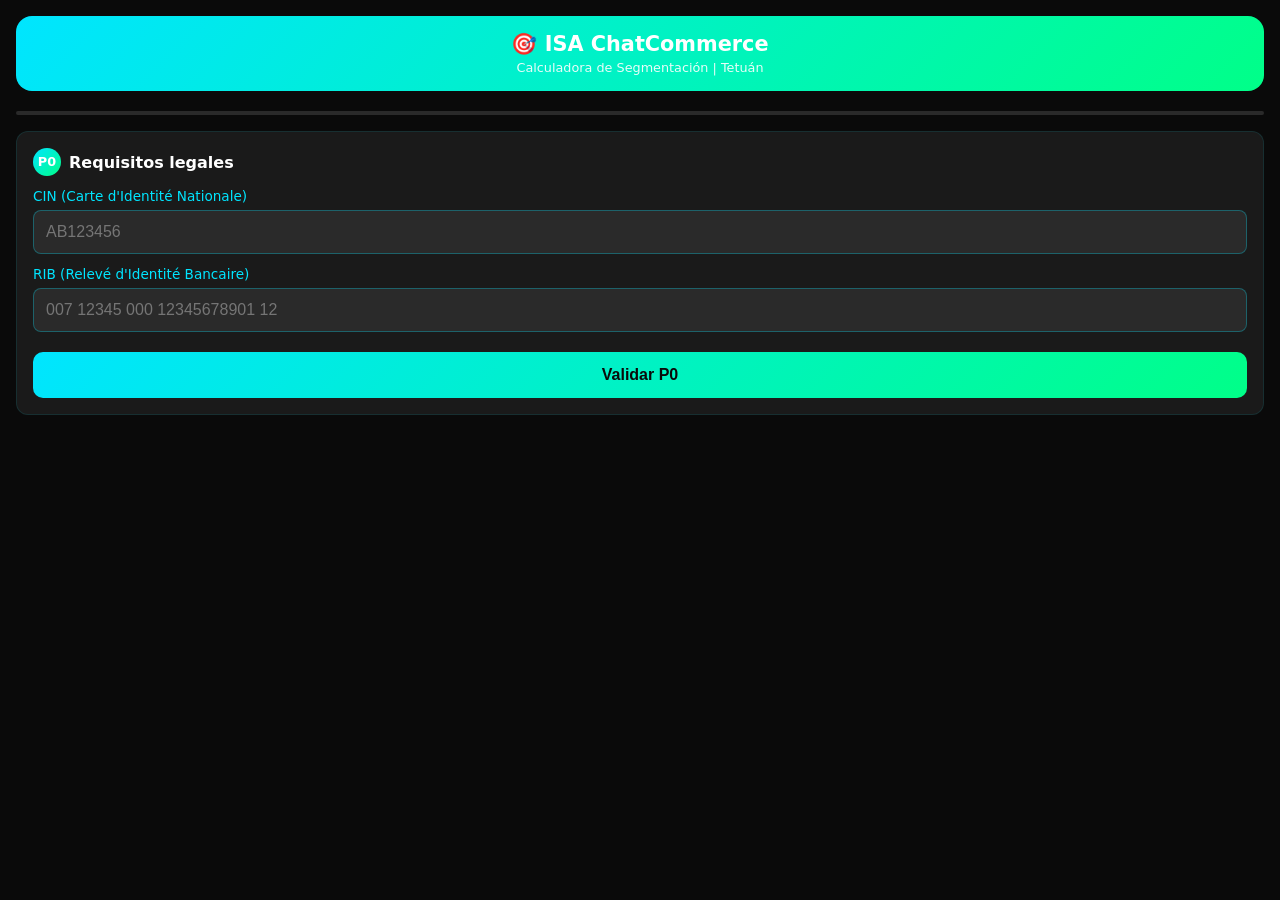
==== 06-backend-servicios/static/calculadora-segmentacion.html @ e58a2d56 "feat: add /calculadora endpoint" ====
<!DOCTYPE html>
<html lang="es">
<head>
    <meta charset="UTF-8">
    <meta name="viewport" content="width=device-width, initial-scale=1.0, maximum-scale=1.0, user-scalable=no">
    <title>ISA - Calculadora Segmentación</title>
    <style>
        :root {
            --cyan: #00E5FF;
            --green: #00FF88;
            --gold: #FFD700;
            --dark: #0a0a0a;
            --gray: #1a1a1a;
            --light-gray: #2a2a2a;
        }
        * { margin: 0; padding: 0; box-sizing: border-box; }
        body {
            font-family: 'Segoe UI', system-ui, -apple-system, sans-serif;
            background: var(--dark);
            color: #fff;
            min-height: 100vh;
            padding: 16px;
        }
        .header {
            text-align: center;
            margin-bottom: 20px;
            padding: 16px;
            background: linear-gradient(135deg, var(--cyan), var(--green));
            border-radius: 16px;
        }
        .header h1 { font-size: 1.3rem; margin-bottom: 4px; }
        .header p { font-size: 0.8rem; opacity: 0.9; }
        .step {
            background: var(--gray);
            border-radius: 12px;
            padding: 16px;
            margin-bottom: 12px;
            border: 1px solid rgba(0,229,255,0.1);
            display: none;
        }
        .step.active { display: block; animation: fadeIn 0.3s; }
        @keyframes fadeIn { from { opacity: 0; transform: translateY(10px); } to { opacity: 1; transform: translateY(0); } }
        .step-number {
            display: inline-block;
            width: 28px;
            height: 28px;
            background: linear-gradient(135deg, var(--cyan), var(--green));
            border-radius: 50%;
            text-align: center;
            line-height: 28px;
            font-size: 0.8rem;
            font-weight: bold;
            margin-right: 8px;
        }
        .step h2 { font-size: 1rem; margin-bottom: 12px; display: flex; align-items: center; }
        .option {
            background: var(--light-gray);
            border: 2px solid transparent;
            border-radius: 10px;
            padding: 14px;
            margin-bottom: 8px;
            cursor: pointer;
            transition: all 0.2s;
        }
        .option:hover { border-color: var(--cyan); }
        .option.selected {
            border-color: var(--green);
            background: rgba(0,255,136,0.1);
        }
        .option h3 { font-size: 0.95rem; margin-bottom: 4px; }
        .option p { font-size: 0.8rem; color: #aaa; }
        .input-group { margin-bottom: 12px; }
        .input-group label { display: block; font-size: 0.85rem; margin-bottom: 6px; color: var(--cyan); }
        .input-group input {
            width: 100%;
            padding: 12px;
            border-radius: 8px;
            border: 1px solid rgba(0,229,255,0.3);
            background: var(--light-gray);
            color: #fff;
            font-size: 1rem;
        }
        .input-group input:focus { outline: none; border-color: var(--cyan); }
        .btn {
            width: 100%;
            padding: 14px;
            border-radius: 10px;
            border: none;
            background: linear-gradient(135deg, var(--cyan), var(--green));
            color: var(--dark);
            font-size: 1rem;
            font-weight: bold;
            cursor: pointer;
            margin-top: 8px;
        }
        .btn:disabled { opacity: 0.5; cursor: not-allowed; }
        .result {
            background: var(--gray);
            border-radius: 12px;
            padding: 20px;
            margin-top: 16px;
            border: 2px solid var(--gold);
            display: none;
        }
        .result.active { display: block; animation: fadeIn 0.5s; }
        .result h2 { color: var(--gold); margin-bottom: 12px; font-size: 1.2rem; }
        .result-item {
            display: flex;
            justify-content: space-between;
            padding: 8px 0;
            border-bottom: 1px solid rgba(255,255,255,0.05);
        }
        .result-item span:first-child { color: #aaa; font-size: 0.85rem; }
        .result-item span:last-child { font-weight: bold; color: var(--green); }
        .pack-badge {
            display: inline-block;
            padding: 6px 16px;
            border-radius: 20px;
            font-size: 0.85rem;
            font-weight: bold;
            margin-top: 8px;
        }
        .pack-presencia { background: rgba(0,229,255,0.2); color: var(--cyan); border: 1px solid var(--cyan); }
        .pack-whatsapp { background: rgba(0,255,136,0.2); color: var(--green); border: 1px solid var(--green); }
        .pack-completo { background: rgba(255,215,0,0.2); color: var(--gold); border: 1px solid var(--gold); }
        .pack-growth { background: linear-gradient(135deg, rgba(255,215,0,0.2), rgba(0,255,136,0.2)); color: var(--gold); border: 1px solid var(--gold); }
        .actions { margin-top: 16px; display: grid; grid-template-columns: 1fr 1fr; gap: 8px; }
        .actions button { padding: 12px; border-radius: 8px; border: none; font-size: 0.85rem; font-weight: bold; cursor: pointer; }
        .btn-whatsapp { background: #25D366; color: #fff; }
        .btn-email { background: var(--light-gray); color: var(--cyan); border: 1px solid var(--cyan); }
        .progress-bar {
            height: 4px;
            background: var(--light-gray);
            border-radius: 2px;
            margin-bottom: 16px;
            overflow: hidden;
        }
        .progress-fill {
            height: 100%;
            background: linear-gradient(90deg, var(--cyan), var(--green));
            border-radius: 2px;
            transition: width 0.3s;
        }
    </style>
<base target="_blank">
</head>
<body>
    <div class="header">
        <h1>🎯 ISA ChatCommerce</h1>
        <p>Calculadora de Segmentación | Tetuán</p>
    </div>

    <div class="progress-bar">
        <div class="progress-fill" id="progress" style="width: 0%"></div>
    </div>

    <!-- P0: CIN + RIB -->
    <div class="step active" id="step-p0">
        <h2><span class="step-number">P0</span>Requisitos legales</h2>
        <div class="input-group">
            <label>CIN (Carte d'Identité Nationale)</label>
            <input type="text" id="cin" placeholder="AB123456" maxlength="20">
        </div>
        <div class="input-group">
            <label>RIB (Relevé d'Identité Bancaire)</label>
            <input type="text" id="rib" placeholder="007 12345 000 12345678901 12" maxlength="50">
        </div>
        <button class="btn" onclick="validarP0()">Validar P0</button>
    </div>

    <!-- P1: Facturación -->
    <div class="step" id="step-p1">
        <h2><span class="step-number">P1</span>Facturación mensual aproximada</h2>
        <div class="option" onclick="selectP1('pobre', this)">
            <h3>Menos de 5.000 MAD</h3>
            <p>Negocio pequeño, inicio o actividad esporádica</p>
        </div>
        <div class="option" onclick="selectP1('pobre-medio', this)">
            <h3>5.000 - 15.000 MAD</h3>
            <p>Negocio estable con clientela regular</p>
        </div>
        <div class="option" onclick="selectP1('estandar', this)">
            <h3>15.000 - 40.000 MAD</h3>
            <p>Negocio consolidado, buen flujo</p>
        </div>
        <div class="option" onclick="selectP1('premium', this)">
            <h3>Más de 40.000 MAD</h3>
            <p>Negocio grande, múltiples empleados, expansión</p>
        </div>
    </div>

    <!-- P2: WhatsApp -->
    <div class="step" id="step-p2">
        <h2><span class="step-number">P2</span>Uso de WhatsApp</h2>
        <div class="option" onclick="selectP2('no', this)">
            <h3>No usa WhatsApp para negocio</h3>
            <p>Solo personal o no lo tiene</p>
        </div>
        <div class="option" onclick="selectP2('basico', this)">
            <h3>WhatsApp básico</h3>
            <p>Responde mensajes manualmente, sin catálogo</p>
        </div>
        <div class="option" onclick="selectP2('catalogo', this)">
            <h3>WhatsApp Business con catálogo</h3>
            <p>Ya tiene productos organizados, responde rápido</p>
        </div>
    </div>

    <!-- P3: Google Maps -->
    <div class="step" id="step-p3">
        <h2><span class="step-number">P3</span>Presencia en Google Maps</h2>
        <div class="option" onclick="selectP3('no', this)">
            <h3>No está en Google Maps</h3>
            <p>Ni siquiera aparece al buscar</p>
        </div>
        <div class="option" onclick="selectP3('sin-optimizar', this)">
            <h3>Está pero sin optimizar</h3>
            <p>Foto mala, sin horarios, pocas reseñas</p>
        </div>
        <div class="option" onclick="selectP3('optimizado', this)">
            <h3>Optimizado con reseñas</h3>
            <p>Fotos buenas, horarios, +10 reseñas, responde</p>
        </div>
    </div>

    <!-- P4: Clientes por día -->
    <div class="step" id="step-p4">
        <h2><span class="step-number">P4</span>Clientes atendidos por día</h2>
        <div class="option" onclick="selectP4('menos10', this)">
            <h3>Menos de 10</h3>
            <p>Negocio muy pequeño o nicho especializado</p>
        </div>
        <div class="option" onclick="selectP4('10a30', this)">
            <h3>10 - 30 clientes</h3>
            <p>Flujo moderado, potencial de crecimiento</p>
        </div>
        <div class="option" onclick="selectP4('mas30', this)">
            <h3>Más de 30</h3>
            <p>Alto volumen, necesita automatización urgente</p>
        </div>
    </div>

    <!-- Datos del negocio -->
    <div class="step" id="step-datos">
        <h2><span class="step-number">✓</span>Datos del prospecto</h2>
        <div class="input-group">
            <label>Nombre del negocio</label>
            <input type="text" id="nombre-negocio" placeholder="Café Al Hizam">
        </div>
        <div class="input-group">
            <label>Nombre del dueño</label>
            <input type="text" id="nombre-dueno" placeholder="Ahmed Benali">
        </div>
        <div class="input-group">
            <label>Teléfono WhatsApp</label>
            <input type="tel" id="telefono" placeholder="+212 600 000 000">
        </div>
        <div class="input-group">
            <label>Tipo de negocio</label>
            <input type="text" id="tipo-negocio" placeholder="restaurante, clínica, tienda...">
        </div>
        <button class="btn" onclick="generarResultado()">🎯 Generar Propuesta</button>
    </div>

    <!-- Resultado -->
    <div class="result" id="resultado">
        <h2>🎯 Propuesta personalizada</h2>
        <div class="result-item">
            <span>Segmento</span>
            <span id="res-segmento">-</span>
        </div>
        <div class="result-item">
            <span>Pack recomendado</span>
            <span id="res-pack">-</span>
        </div>
        <div class="result-item">
            <span>Setup (único)</span>
            <span id="res-setup">-</span>
        </div>
        <div class="result-item">
            <span>Mensualidad</span>
            <span id="res-mensual">-</span>
        </div>
        <div class="result-item">
            <span>Flujo de implementación</span>
            <span id="res-flujo">-</span>
        </div>
        <div class="result-item">
            <span>Tiempo estimado</span>
            <span id="res-tiempo">-</span>
        </div>
        <div style="margin-top: 12px;">
            <span id="res-badge" class="pack-badge"></span>
        </div>
        <div class="actions">
            <button class="btn-whatsapp" onclick="compartirWhatsApp()">📱 Compartir</button>
            <button class="btn-email" onclick="guardarLead()">💾 Guardar</button>
        </div>
    </div>

    <script>
        let respuestas = { p0: false, p1: null, p2: null, p3: null, p4: null };

        const PACKS = {
            'pobre': { nombre: 'Presencia Digital', setup: 250, mensual: 200, pack: 'presencia', tiempo: '1 semana', flujo: '1A.1 → 1A.2' },
            'pobre-medio': { nombre: 'WhatsApp Pro', setup: 400, mensual: 400, pack: 'whatsapp-pro', tiempo: '2 semanas', flujo: '1A.1 → 1A.2 → 1B → 1C' },
            'estandar': { nombre: 'Completo', setup: 1200, mensual: 600, pack: 'completo', tiempo: '3 semanas', flujo: '1A.1 → 1B → 1C → 3A → 3B → 3C' },
            'premium': { nombre: 'Growth', setup: 1500, mensual: 1000, pack: 'growth', tiempo: '4 semanas', flujo: '1A.1 → 1B → 1C → 2A → 2B → 3A → 3B → 3C → 4A → 5A → 5B' }
        };

        function updateProgress() {
            let completed = 0;
            if (respuestas.p0) completed++;
            if (respuestas.p1) completed++;
            if (respuestas.p2) completed++;
            if (respuestas.p3) completed++;
            if (respuestas.p4) completed++;
            document.getElementById('progress').style.width = (completed / 5 * 100) + '%';
        }

        function validarP0() {
            const cin = document.getElementById('cin').value.trim();
            const rib = document.getElementById('rib').value.trim();
            if (!cin || !rib) {
                alert('Completa CIN y RIB para continuar');
                return;
            }
            respuestas.p0 = true;
            updateProgress();
            document.getElementById('step-p0').classList.remove('active');
            document.getElementById('step-p1').classList.add('active');
        }

        function selectP1(valor, el) {
            respuestas.p1 = valor;
            document.querySelectorAll('#step-p1 .option').forEach(o => o.classList.remove('selected'));
            el.classList.add('selected');
            updateProgress();
            setTimeout(() => {
                document.getElementById('step-p1').classList.remove('active');
                document.getElementById('step-p2').classList.add('active');
            }, 300);
        }

        function selectP2(valor, el) {
            respuestas.p2 = valor;
            document.querySelectorAll('#step-p2 .option').forEach(o => o.classList.remove('selected'));
            el.classList.add('selected');
            updateProgress();
            setTimeout(() => {
                document.getElementById('step-p2').classList.remove('active');
                document.getElementById('step-p3').classList.add('active');
            }, 300);
        }

        function selectP3(valor, el) {
            respuestas.p3 = valor;
            document.querySelectorAll('#step-p3 .option').forEach(o => o.classList.remove('selected'));
            el.classList.add('selected');
            updateProgress();
            setTimeout(() => {
                document.getElementById('step-p3').classList.remove('active');
                document.getElementById('step-p4').classList.add('active');
            }, 300);
        }

        function selectP4(valor, el) {
            respuestas.p4 = valor;
            document.querySelectorAll('#step-p4 .option').forEach(o => o.classList.remove('selected'));
            el.classList.add('selected');
            updateProgress();
            setTimeout(() => {
                document.getElementById('step-p4').classList.remove('active');
                document.getElementById('step-datos').classList.add('active');
            }, 300);
        }

        function generarResultado() {
            const nombreNegocio = document.getElementById('nombre-negocio').value.trim();
            const nombreDueno = document.getElementById('nombre-dueno').value.trim();
            const telefono = document.getElementById('telefono').value.trim();

            if (!nombreNegocio || !nombreDueno || !telefono) {
                alert('Completa todos los datos del negocio');
                return;
            }

            const pack = PACKS[respuestas.p1];
            const segmento = respuestas.p1 === 'pobre' ? 'POBRE' : 
                            respuestas.p1 === 'pobre-medio' ? 'POBRE-MEDIO' :
                            respuestas.p1 === 'estandar' ? 'ESTÁNDAR' : 'PREMIUM';

            document.getElementById('res-segmento').textContent = segmento;
            document.getElementById('res-pack').textContent = pack.nombre;
            document.getElementById('res-setup').textContent = pack.setup + ' MAD';
            document.getElementById('res-mensual').textContent = pack.mensual + ' MAD/mes';
            document.getElementById('res-flujo').textContent = pack.flujo;
            document.getElementById('res-tiempo').textContent = pack.tiempo;

            const badge = document.getElementById('res-badge');
            badge.textContent = pack.nombre + ' (' + pack.setup + ' MAD)';
            badge.className = 'pack-badge pack-' + pack.pack;

            document.getElementById('resultado').classList.add('active');
            document.getElementById('resultado').scrollIntoView({ behavior: 'smooth' });
        }

        function compartirWhatsApp() {
            const pack = PACKS[respuestas.p1];
            const nombreNegocio = document.getElementById('nombre-negocio').value;
            const telefono = document.getElementById('telefono').value.replace(/\D/g, '');

            const mensaje = `¡Hola! Soy de ISA ChatCommerce.\n\n` +
                `Analicé ${nombreNegocio} y tengo una propuesta para ti:\n\n` +
                `📦 *Pack ${pack.nombre}*\n` +
                `💰 Setup: ${pack.setup} MAD (único)\n` +
                `📅 Mensual: ${pack.mensual} MAD/mes\n` +
                `⏱️ Tiempo: ${pack.tiempo}\n\n` +
                `¿Te gustaría agendar una reunión de 15 min para mostrarte cómo funciona?`;

            window.open(`https://wa.me/${telefono}?text=${encodeURIComponent(mensaje)}`, '_blank');
        }

        async function guardarLead() {
            const datos = {
                nombre_negocio: document.getElementById('nombre-negocio').value,
                nombre_dueno: document.getElementById('nombre-dueno').value,
                telefono: document.getElementById('telefono').value,
                tipo_negocio: document.getElementById('tipo-negocio').value,
                cin: document.getElementById('cin').value,
                rib: document.getElementById('rib').value,
                segmento: respuestas.p1,
                pack_asignado: PACKS[respuestas.p1].pack,
                p2_whatsapp: respuestas.p2,
                p3_maps: respuestas.p3,
                p4_clientes: respuestas.p4
            };

            try {
                const res = await fetch('https://kit-venta-isa.onrender.com/api/leads', {
                    method: 'POST',
                    headers: { 'Content-Type': 'application/json' },
                    body: JSON.stringify(datos)
                });
                if (res.ok) {
                    alert('✅ Lead guardado en el sistema');
                } else {
                    alert('⚠️ Error guardando. Copia los datos manualmente.');
                }
            } catch (e) {
                // Fallback: copiar al portapapeles
                navigator.clipboard.writeText(JSON.stringify(datos, null, 2));
                alert('📋 Datos copiados al portapapeles (modo offline)');
            }
        }
    </script>
</body>
</html>
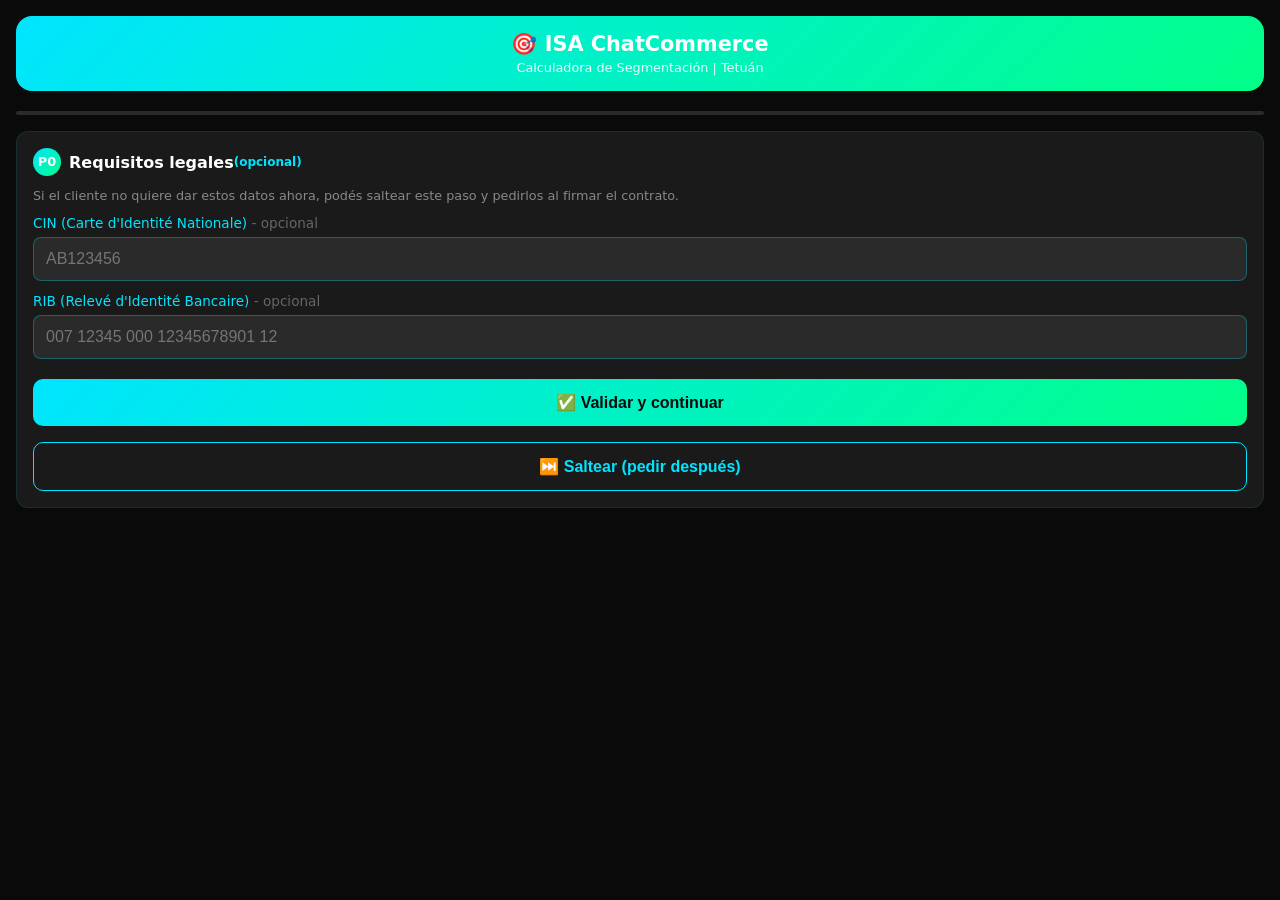
==== commit 949acbdf: "feat: add /calculadora with optional P0" ====
--- a/06-backend-servicios/static/calculadora-segmentacion.html
+++ b/06-backend-servicios/static/calculadora-segmentacion.html
@@ -154,18 +154,22 @@
         <div class="progress-fill" id="progress" style="width: 0%"></div>
     </div>
 
-    <!-- P0: CIN + RIB -->
+    <!-- P0: CIN + RIB (OPCIONAL) -->
     <div class="step active" id="step-p0">
-        <h2><span class="step-number">P0</span>Requisitos legales</h2>
-        <div class="input-group">
-            <label>CIN (Carte d'Identité Nationale)</label>
+        <h2><span class="step-number">P0</span>Requisitos legales <span style="color: var(--cyan); font-size: 0.75rem;">(opcional)</span></h2>
+        <p style="color: #888; font-size: 0.8rem; margin-bottom: 12px;">
+            Si el cliente no quiere dar estos datos ahora, podés saltear este paso y pedirlos al firmar el contrato.
+        </p>
+        <div class="input-group">
+            <label>CIN (Carte d'Identité Nationale) <span style="color: #666;">- opcional</span></label>
             <input type="text" id="cin" placeholder="AB123456" maxlength="20">
         </div>
         <div class="input-group">
-            <label>RIB (Relevé d'Identité Bancaire)</label>
+            <label>RIB (Relevé d'Identité Bancaire) <span style="color: #666;">- opcional</span></label>
             <input type="text" id="rib" placeholder="007 12345 000 12345678901 12" maxlength="50">
         </div>
-        <button class="btn" onclick="validarP0()">Validar P0</button>
+        <button class="btn" onclick="validarP0()" style="margin-bottom: 8px;">✅ Validar y continuar</button>
+        <button class="btn" onclick="saltearP0()" style="background: var(--gray); border: 1px solid var(--cyan); color: var(--cyan);">⏭️ Saltear (pedir después)</button>
     </div>
 
     <!-- P1: Facturación -->
@@ -291,6 +295,9 @@
         </div>
         <div style="margin-top: 12px;">
             <span id="res-badge" class="pack-badge"></span>
+        </div>
+        <div id="alerta-legales" style="display: none; margin-top: 12px; padding: 10px; background: rgba(255,215,0,0.1); border: 1px solid var(--gold); border-radius: 8px; font-size: 0.85rem; color: var(--gold);">
+            ⚠️ <strong>Faltan datos legales:</strong> Pedir CIN y RIB al firmar el contrato.
         </div>
         <div class="actions">
             <button class="btn-whatsapp" onclick="compartirWhatsApp()">📱 Compartir</button>
@@ -321,11 +328,19 @@
         function validarP0() {
             const cin = document.getElementById('cin').value.trim();
             const rib = document.getElementById('rib').value.trim();
-            if (!cin || !rib) {
-                alert('Completa CIN y RIB para continuar');
-                return;
-            }
+            // P0 es opcional - si no da datos, guardamos vacío pero marcamos como completado
             respuestas.p0 = true;
+            respuestas.cin = cin || null;
+            respuestas.rib = rib || null;
+            updateProgress();
+            document.getElementById('step-p0').classList.remove('active');
+            document.getElementById('step-p1').classList.add('active');
+        }
+
+        function saltearP0() {
+            respuestas.p0 = true;
+            respuestas.cin = null;
+            respuestas.rib = null;
             updateProgress();
             document.getElementById('step-p0').classList.remove('active');
             document.getElementById('step-p1').classList.add('active');
@@ -400,6 +415,14 @@
             const badge = document.getElementById('res-badge');
             badge.textContent = pack.nombre + ' (' + pack.setup + ' MAD)';
             badge.className = 'pack-badge pack-' + pack.pack;
+
+            // Mostrar alerta si faltan datos legales
+            const alertaLegales = document.getElementById('alerta-legales');
+            if (!respuestas.cin || !respuestas.rib) {
+                alertaLegales.style.display = 'block';
+            } else {
+                alertaLegales.style.display = 'none';
+            }
 
             document.getElementById('resultado').classList.add('active');
             document.getElementById('resultado').scrollIntoView({ behavior: 'smooth' });
@@ -427,13 +450,14 @@
                 nombre_dueno: document.getElementById('nombre-dueno').value,
                 telefono: document.getElementById('telefono').value,
                 tipo_negocio: document.getElementById('tipo-negocio').value,
-                cin: document.getElementById('cin').value,
-                rib: document.getElementById('rib').value,
+                cin: respuestas.cin || document.getElementById('cin').value || null,
+                rib: respuestas.rib || document.getElementById('rib').value || null,
                 segmento: respuestas.p1,
                 pack_asignado: PACKS[respuestas.p1].pack,
                 p2_whatsapp: respuestas.p2,
                 p3_maps: respuestas.p3,
-                p4_clientes: respuestas.p4
+                p4_clientes: respuestas.p4,
+                datos_completos: !!(respuestas.cin && respuestas.rib)
             };
 
             try {
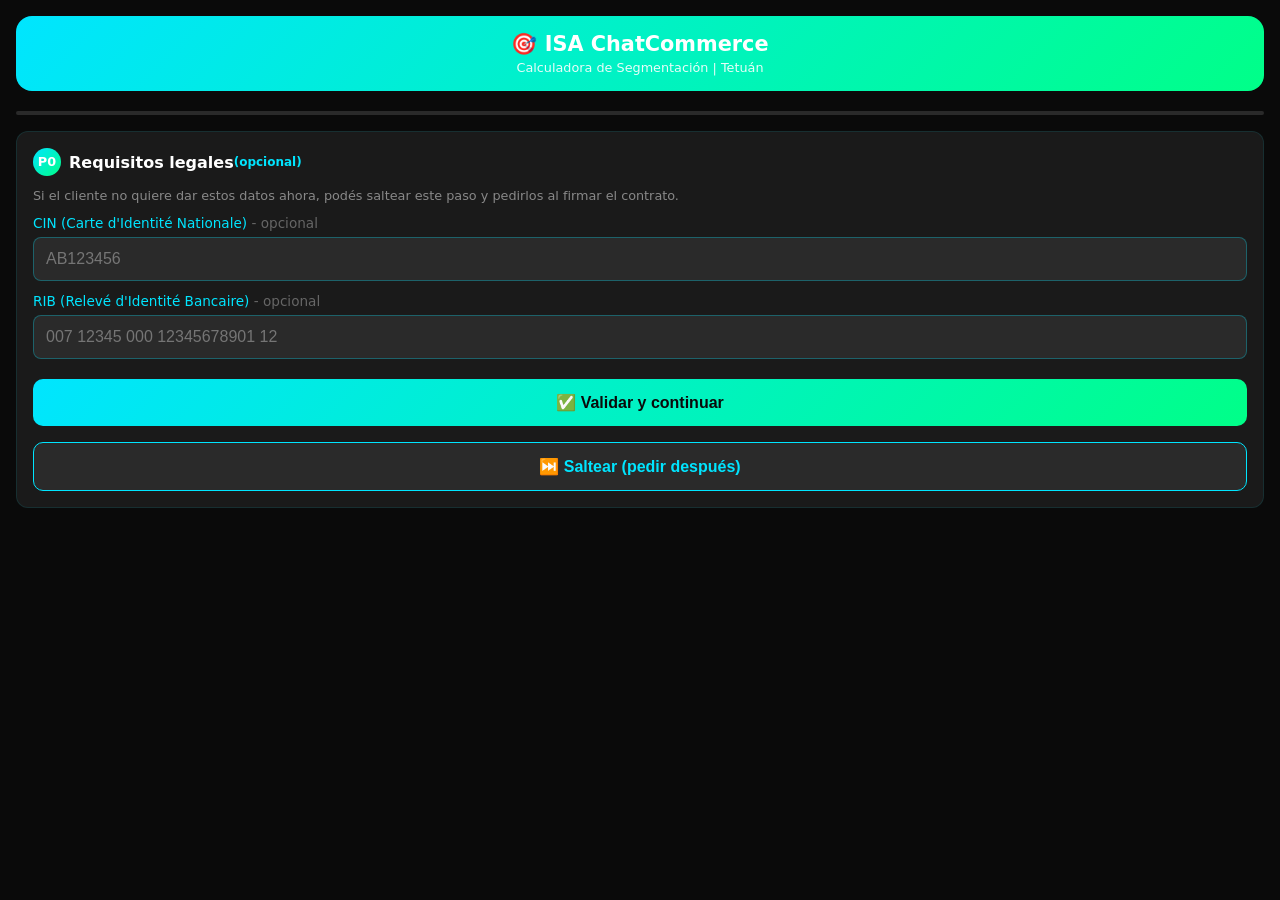
==== commit 12a5f3d8: "fix: calculadora con paso datos obligatorio y P0 opcional" ====
--- a/06-backend-servicios/static/calculadora-segmentacion.html
+++ b/06-backend-servicios/static/calculadora-segmentacion.html
@@ -94,6 +94,11 @@
             margin-top: 8px;
         }
         .btn:disabled { opacity: 0.5; cursor: not-allowed; }
+        .btn-secondary {
+            background: var(--light-gray);
+            border: 1px solid var(--cyan);
+            color: var(--cyan);
+        }
         .result {
             background: var(--gray);
             border-radius: 12px;
@@ -141,6 +146,15 @@
             border-radius: 2px;
             transition: width 0.3s;
         }
+        .alerta {
+            margin-top: 12px;
+            padding: 10px;
+            background: rgba(255,215,0,0.1);
+            border: 1px solid var(--gold);
+            border-radius: 8px;
+            font-size: 0.85rem;
+            color: var(--gold);
+        }
     </style>
 <base target="_blank">
 </head>
@@ -169,7 +183,7 @@
             <input type="text" id="rib" placeholder="007 12345 000 12345678901 12" maxlength="50">
         </div>
         <button class="btn" onclick="validarP0()" style="margin-bottom: 8px;">✅ Validar y continuar</button>
-        <button class="btn" onclick="saltearP0()" style="background: var(--gray); border: 1px solid var(--cyan); color: var(--cyan);">⏭️ Saltear (pedir después)</button>
+        <button class="btn btn-secondary" onclick="saltearP0()">⏭️ Saltear (pedir después)</button>
     </div>
 
     <!-- P1: Facturación -->
@@ -244,32 +258,40 @@
         </div>
     </div>
 
-    <!-- Datos del negocio -->
+    <!-- DATOS DEL PROSPECTO -->
     <div class="step" id="step-datos">
         <h2><span class="step-number">✓</span>Datos del prospecto</h2>
         <div class="input-group">
-            <label>Nombre del negocio</label>
-            <input type="text" id="nombre-negocio" placeholder="Café Al Hizam">
-        </div>
-        <div class="input-group">
-            <label>Nombre del dueño</label>
-            <input type="text" id="nombre-dueno" placeholder="Ahmed Benali">
-        </div>
-        <div class="input-group">
-            <label>Teléfono WhatsApp</label>
+            <label>Nombre del negocio *</label>
+            <input type="text" id="nombre-negocio" placeholder="Ej: Electro El Kaouar">
+        </div>
+        <div class="input-group">
+            <label>Nombre del dueño *</label>
+            <input type="text" id="nombre-dueno" placeholder="Ej: Ahmed Benali">
+        </div>
+        <div class="input-group">
+            <label>Teléfono WhatsApp *</label>
             <input type="tel" id="telefono" placeholder="+212 600 000 000">
         </div>
         <div class="input-group">
             <label>Tipo de negocio</label>
-            <input type="text" id="tipo-negocio" placeholder="restaurante, clínica, tienda...">
+            <input type="text" id="tipo-negocio" placeholder="restaurante, tienda, clínica...">
         </div>
         <button class="btn" onclick="generarResultado()">🎯 Generar Propuesta</button>
     </div>
 
-    <!-- Resultado -->
+    <!-- RESULTADO -->
     <div class="result" id="resultado">
         <h2>🎯 Propuesta personalizada</h2>
         <div class="result-item">
+            <span>Negocio</span>
+            <span id="res-negocio">-</span>
+        </div>
+        <div class="result-item">
+            <span>Dueño</span>
+            <span id="res-dueno">-</span>
+        </div>
+        <div class="result-item">
             <span>Segmento</span>
             <span id="res-segmento">-</span>
         </div>
@@ -296,7 +318,7 @@
         <div style="margin-top: 12px;">
             <span id="res-badge" class="pack-badge"></span>
         </div>
-        <div id="alerta-legales" style="display: none; margin-top: 12px; padding: 10px; background: rgba(255,215,0,0.1); border: 1px solid var(--gold); border-radius: 8px; font-size: 0.85rem; color: var(--gold);">
+        <div id="alerta-legales" class="alerta" style="display: none;">
             ⚠️ <strong>Faltan datos legales:</strong> Pedir CIN y RIB al firmar el contrato.
         </div>
         <div class="actions">
@@ -306,7 +328,7 @@
     </div>
 
     <script>
-        let respuestas = { p0: false, p1: null, p2: null, p3: null, p4: null };
+        let respuestas = { p0: false, p1: null, p2: null, p3: null, p4: null, cin: null, rib: null };
 
         const PACKS = {
             'pobre': { nombre: 'Presencia Digital', setup: 250, mensual: 200, pack: 'presencia', tiempo: '1 semana', flujo: '1A.1 → 1A.2' },
@@ -314,6 +336,11 @@
             'estandar': { nombre: 'Completo', setup: 1200, mensual: 600, pack: 'completo', tiempo: '3 semanas', flujo: '1A.1 → 1B → 1C → 3A → 3B → 3C' },
             'premium': { nombre: 'Growth', setup: 1500, mensual: 1000, pack: 'growth', tiempo: '4 semanas', flujo: '1A.1 → 1B → 1C → 2A → 2B → 3A → 3B → 3C → 4A → 5A → 5B' }
         };
+
+        function showStep(stepId) {
+            document.querySelectorAll('.step').forEach(s => s.classList.remove('active'));
+            document.getElementById(stepId).classList.add('active');
+        }
 
         function updateProgress() {
             let completed = 0;
@@ -326,24 +353,19 @@
         }
 
         function validarP0() {
-            const cin = document.getElementById('cin').value.trim();
-            const rib = document.getElementById('rib').value.trim();
-            // P0 es opcional - si no da datos, guardamos vacío pero marcamos como completado
+            respuestas.cin = document.getElementById('cin').value.trim() || null;
+            respuestas.rib = document.getElementById('rib').value.trim() || null;
             respuestas.p0 = true;
-            respuestas.cin = cin || null;
-            respuestas.rib = rib || null;
-            updateProgress();
-            document.getElementById('step-p0').classList.remove('active');
-            document.getElementById('step-p1').classList.add('active');
+            updateProgress();
+            showStep('step-p1');
         }
 
         function saltearP0() {
-            respuestas.p0 = true;
             respuestas.cin = null;
             respuestas.rib = null;
-            updateProgress();
-            document.getElementById('step-p0').classList.remove('active');
-            document.getElementById('step-p1').classList.add('active');
+            respuestas.p0 = true;
+            updateProgress();
+            showStep('step-p1');
         }
 
         function selectP1(valor, el) {
@@ -351,10 +373,7 @@
             document.querySelectorAll('#step-p1 .option').forEach(o => o.classList.remove('selected'));
             el.classList.add('selected');
             updateProgress();
-            setTimeout(() => {
-                document.getElementById('step-p1').classList.remove('active');
-                document.getElementById('step-p2').classList.add('active');
-            }, 300);
+            setTimeout(() => showStep('step-p2'), 300);
         }
 
         function selectP2(valor, el) {
@@ -362,10 +381,7 @@
             document.querySelectorAll('#step-p2 .option').forEach(o => o.classList.remove('selected'));
             el.classList.add('selected');
             updateProgress();
-            setTimeout(() => {
-                document.getElementById('step-p2').classList.remove('active');
-                document.getElementById('step-p3').classList.add('active');
-            }, 300);
+            setTimeout(() => showStep('step-p3'), 300);
         }
 
         function selectP3(valor, el) {
@@ -373,10 +389,7 @@
             document.querySelectorAll('#step-p3 .option').forEach(o => o.classList.remove('selected'));
             el.classList.add('selected');
             updateProgress();
-            setTimeout(() => {
-                document.getElementById('step-p3').classList.remove('active');
-                document.getElementById('step-p4').classList.add('active');
-            }, 300);
+            setTimeout(() => showStep('step-p4'), 300);
         }
 
         function selectP4(valor, el) {
@@ -384,10 +397,7 @@
             document.querySelectorAll('#step-p4 .option').forEach(o => o.classList.remove('selected'));
             el.classList.add('selected');
             updateProgress();
-            setTimeout(() => {
-                document.getElementById('step-p4').classList.remove('active');
-                document.getElementById('step-datos').classList.add('active');
-            }, 300);
+            setTimeout(() => showStep('step-datos'), 300);
         }
 
         function generarResultado() {
@@ -396,7 +406,7 @@
             const telefono = document.getElementById('telefono').value.trim();
 
             if (!nombreNegocio || !nombreDueno || !telefono) {
-                alert('Completa todos los datos del negocio');
+                alert('Completa los campos obligatorios (*): Nombre del negocio, Nombre del dueño, Teléfono');
                 return;
             }
 
@@ -405,6 +415,8 @@
                             respuestas.p1 === 'pobre-medio' ? 'POBRE-MEDIO' :
                             respuestas.p1 === 'estandar' ? 'ESTÁNDAR' : 'PREMIUM';
 
+            document.getElementById('res-negocio').textContent = nombreNegocio;
+            document.getElementById('res-dueno').textContent = nombreDueno;
             document.getElementById('res-segmento').textContent = segmento;
             document.getElementById('res-pack').textContent = pack.nombre;
             document.getElementById('res-setup').textContent = pack.setup + ' MAD';
@@ -433,15 +445,15 @@
             const nombreNegocio = document.getElementById('nombre-negocio').value;
             const telefono = document.getElementById('telefono').value.replace(/\D/g, '');
 
-            const mensaje = `¡Hola! Soy de ISA ChatCommerce.\n\n` +
-                `Analicé ${nombreNegocio} y tengo una propuesta para ti:\n\n` +
-                `📦 *Pack ${pack.nombre}*\n` +
-                `💰 Setup: ${pack.setup} MAD (único)\n` +
-                `📅 Mensual: ${pack.mensual} MAD/mes\n` +
-                `⏱️ Tiempo: ${pack.tiempo}\n\n` +
-                `¿Te gustaría agendar una reunión de 15 min para mostrarte cómo funciona?`;
-
-            window.open(`https://wa.me/${telefono}?text=${encodeURIComponent(mensaje)}`, '_blank');
+            const mensaje = '¡Hola! Soy de ISA ChatCommerce.\n\n' +
+                'Analicé ' + nombreNegocio + ' y tengo una propuesta para ti:\n\n' +
+                '📦 *Pack ' + pack.nombre + '*\n' +
+                '💰 Setup: ' + pack.setup + ' MAD (único)\n' +
+                '📅 Mensual: ' + pack.mensual + ' MAD/mes\n' +
+                '⏱️ Tiempo: ' + pack.tiempo + '\n\n' +
+                '¿Te gustaría agendar una reunión de 15 min para mostrarte cómo funciona?';
+
+            window.open('https://wa.me/' + telefono + '?text=' + encodeURIComponent(mensaje), '_blank');
         }
 
         async function guardarLead() {
@@ -450,8 +462,8 @@
                 nombre_dueno: document.getElementById('nombre-dueno').value,
                 telefono: document.getElementById('telefono').value,
                 tipo_negocio: document.getElementById('tipo-negocio').value,
-                cin: respuestas.cin || document.getElementById('cin').value || null,
-                rib: respuestas.rib || document.getElementById('rib').value || null,
+                cin: respuestas.cin,
+                rib: respuestas.rib,
                 segmento: respuestas.p1,
                 pack_asignado: PACKS[respuestas.p1].pack,
                 p2_whatsapp: respuestas.p2,
@@ -472,7 +484,6 @@
                     alert('⚠️ Error guardando. Copia los datos manualmente.');
                 }
             } catch (e) {
-                // Fallback: copiar al portapapeles
                 navigator.clipboard.writeText(JSON.stringify(datos, null, 2));
                 alert('📋 Datos copiados al portapapeles (modo offline)');
             }
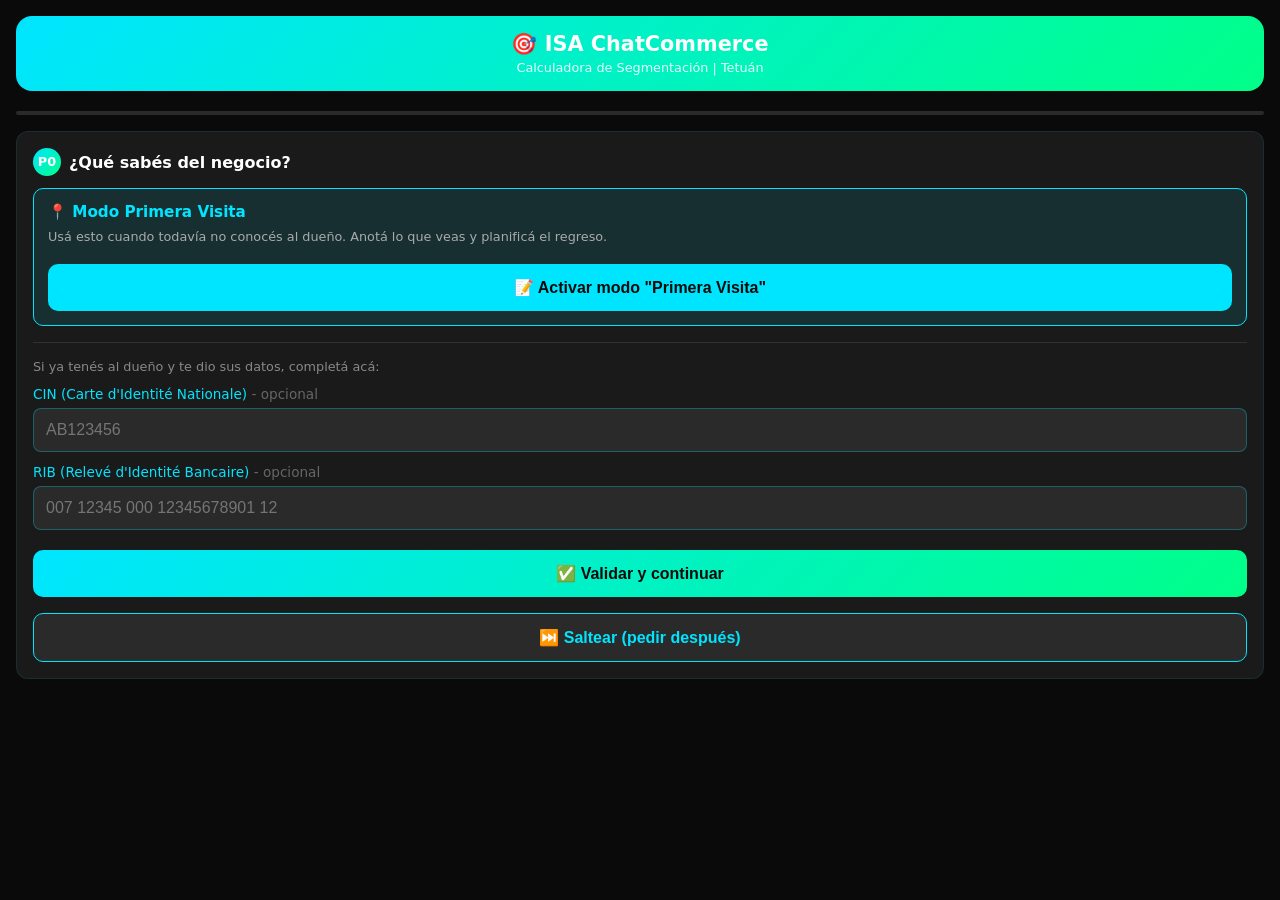
==== commit a5d08e4a: "feat: add modo primera visita para M0 prospecting" ====
--- a/06-backend-servicios/static/calculadora-segmentacion.html
+++ b/06-backend-servicios/static/calculadora-segmentacion.html
@@ -168,11 +168,24 @@
         <div class="progress-fill" id="progress" style="width: 0%"></div>
     </div>
 
-    <!-- P0: CIN + RIB (OPCIONAL) -->
+    <!-- P0: MODO PRIMERA VISITA -->
     <div class="step active" id="step-p0">
-        <h2><span class="step-number">P0</span>Requisitos legales <span style="color: var(--cyan); font-size: 0.75rem;">(opcional)</span></h2>
+        <h2><span class="step-number">P0</span>¿Qué sabés del negocio?</h2>
+
+        <div style="background: rgba(0,229,255,0.1); border: 1px solid var(--cyan); border-radius: 10px; padding: 14px; margin-bottom: 16px;">
+            <h3 style="color: var(--cyan); font-size: 0.95rem; margin-bottom: 8px;">📍 Modo Primera Visita</h3>
+            <p style="color: #aaa; font-size: 0.8rem; margin-bottom: 12px;">
+                Usá esto cuando todavía no conocés al dueño. Anotá lo que veas y planificá el regreso.
+            </p>
+            <button class="btn" onclick="activarModoPrimeraVisita()" style="background: var(--cyan); color: var(--dark);">
+                📝 Activar modo "Primera Visita"
+            </button>
+        </div>
+
+        <hr style="border: none; border-top: 1px solid rgba(255,255,255,0.1); margin: 16px 0;">
+
         <p style="color: #888; font-size: 0.8rem; margin-bottom: 12px;">
-            Si el cliente no quiere dar estos datos ahora, podés saltear este paso y pedirlos al firmar el contrato.
+            Si ya tenés al dueño y te dio sus datos, completá acá:
         </p>
         <div class="input-group">
             <label>CIN (Carte d'Identité Nationale) <span style="color: #666;">- opcional</span></label>
@@ -184,6 +197,33 @@
         </div>
         <button class="btn" onclick="validarP0()" style="margin-bottom: 8px;">✅ Validar y continuar</button>
         <button class="btn btn-secondary" onclick="saltearP0()">⏭️ Saltear (pedir después)</button>
+    </div>
+
+    <!-- PASO PRIMERA VISITA -->
+    <div class="step" id="step-primera-visita">
+        <h2><span class="step-number">📝</span>Primera Visita — Anotá lo que veas</h2>
+        <p style="color: #888; font-size: 0.8rem; margin-bottom: 12px;">
+            No tenés al dueño? Anotá todo lo que puedas para el regreso.
+        </p>
+        <div class="input-group">
+            <label>Nombre del negocio *</label>
+            <input type="text" id="pv-negocio" placeholder="Ej: Electro El Kaouar">
+        </div>
+        <div class="input-group">
+            <label>Dirección exacta</label>
+            <input type="text" id="pv-direccion" placeholder="Calle, número, zona, punto de referencia...">
+        </div>
+        <div class="input-group">
+            <label>Horario de atención (si lo ves)</label>
+            <input type="text" id="pv-horario" placeholder="Ej: 9:00 - 21:00, cerrado domingos">
+        </div>
+        <div class="input-group">
+            <label>Notas / Observaciones</label>
+            <input type="text" id="pv-notas" placeholder="Ej: Dueño no estaba, vuelve mañana, negocio grande, mucho tráfico...">
+        </div>
+        <button class="btn" onclick="guardarPrimeraVisita()">💾 Guardar visita</button>
+        <button class="btn btn-secondary" onclick="showStep('step-p0')" style="margin-top: 8px;">← Volver a P0</button>
+        <div id="pv-resumen"></div>
     </div>
 
     <!-- P1: Facturación -->
@@ -350,6 +390,61 @@
             if (respuestas.p3) completed++;
             if (respuestas.p4) completed++;
             document.getElementById('progress').style.width = (completed / 5 * 100) + '%';
+        }
+
+        function activarModoPrimeraVisita() {
+            showStep('step-primera-visita');
+        }
+
+        function guardarPrimeraVisita() {
+            const nombreNegocio = document.getElementById('pv-negocio').value.trim();
+            const direccion = document.getElementById('pv-direccion').value.trim();
+            const notas = document.getElementById('pv-notas').value.trim();
+            const horario = document.getElementById('pv-horario').value.trim();
+
+            if (!nombreNegocio) {
+                alert('Al menos anotá el nombre del negocio');
+                return;
+            }
+
+            const datos = {
+                nombre_negocio: nombreNegocio,
+                direccion: direccion,
+                notas: notas,
+                horario: horario,
+                tipo: 'primera_visita',
+                fecha: new Date().toISOString(),
+                siguiente_paso: 'volver_manana'
+            };
+
+            // Guardar en localStorage para no perderlo
+            let visitas = JSON.parse(localStorage.getItem('isa_visitas') || '[]');
+            visitas.push(datos);
+            localStorage.setItem('isa_visitas', JSON.stringify(visitas));
+
+            // Mostrar resumen
+            const resumen = document.getElementById('pv-resumen');
+            resumen.innerHTML = `
+                <div style="background: rgba(0,255,136,0.1); border: 1px solid var(--green); border-radius: 10px; padding: 16px; margin-top: 16px;">
+                    <h3 style="color: var(--green); margin-bottom: 12px;">✅ Visita guardada</h3>
+                    <p><strong>Negocio:</strong> ${nombreNegocio}</p>
+                    <p><strong>Dirección:</strong> ${direccion || 'No anotada'}</p>
+                    <p><strong>Notas:</strong> ${notas || 'Ninguna'}</p>
+                    <p><strong>Horario:</strong> ${horario || 'No anotado'}</p>
+                    <hr style="border: none; border-top: 1px solid rgba(255,255,255,0.1); margin: 12px 0;">
+                    <p style="color: var(--gold);">📋 Acción: Volver mañana, preguntar por el dueño</p>
+                    <p style="color: var(--gold);">💡 Llevar: Tarjeta de visita + sticker QR</p>
+                    <button class="btn" onclick="nuevaVisita()" style="margin-top: 12px;">➕ Nueva visita</button>
+                </div>
+            `;
+        }
+
+        function nuevaVisita() {
+            document.getElementById('pv-negocio').value = '';
+            document.getElementById('pv-direccion').value = '';
+            document.getElementById('pv-notas').value = '';
+            document.getElementById('pv-horario').value = '';
+            document.getElementById('pv-resumen').innerHTML = '';
         }
 
         function validarP0() {
